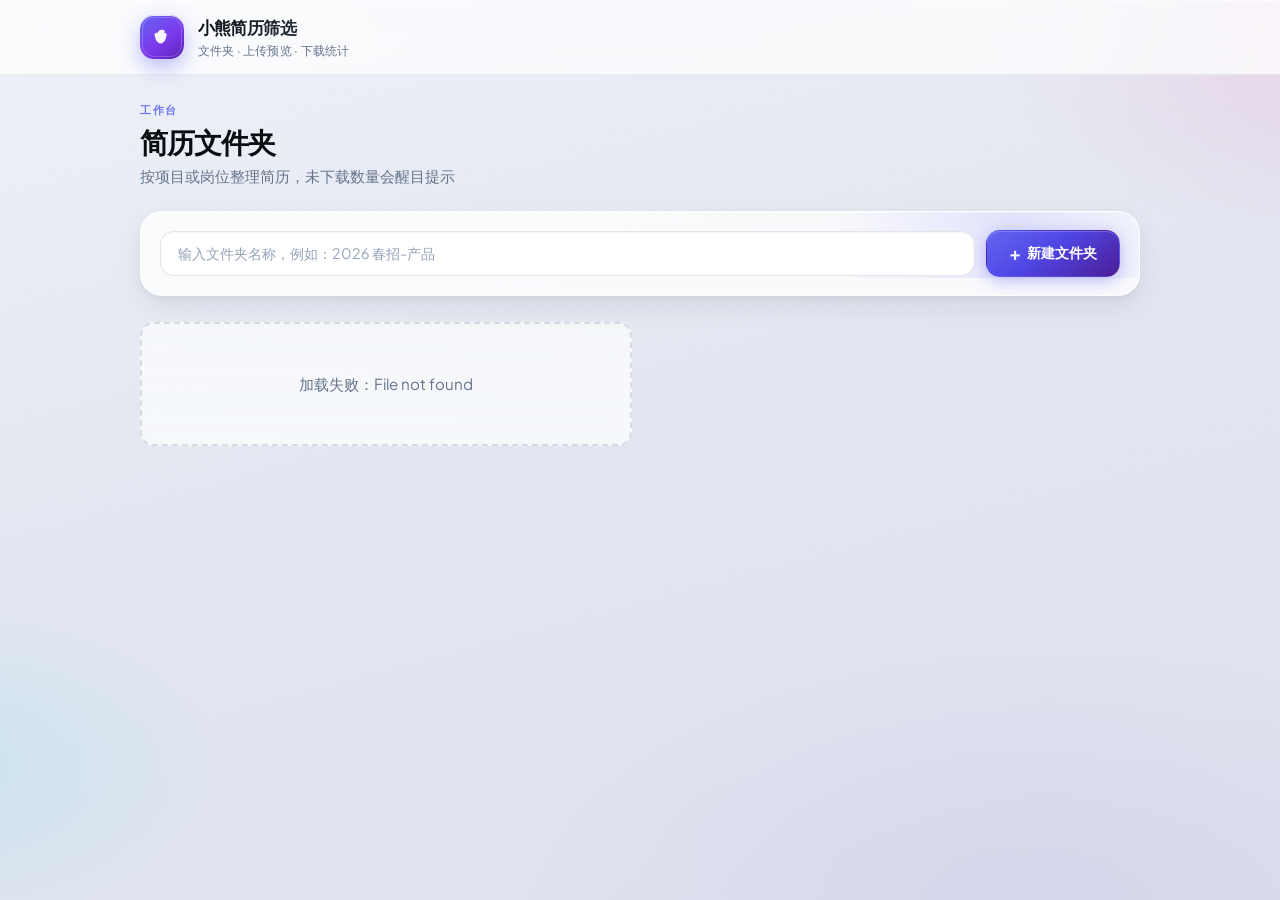
==== static/index.html @ cab1b359 "feat: 简历筛选 FastAPI 应用（后端、静态前端、启动脚本） Made-with: Cursor" ====
<!DOCTYPE html>
<html lang="zh-CN">
  <head>
    <meta charset="UTF-8" />
    <meta name="viewport" content="width=device-width, initial-scale=1, viewport-fit=cover" />
    <meta name="theme-color" content="#1e1b4b" />
    <title>小熊简历筛选</title>
    <link rel="preconnect" href="https://fonts.googleapis.com" />
    <link rel="preconnect" href="https://fonts.gstatic.com" crossorigin />
    <link
      href="https://fonts.googleapis.com/css2?family=Plus+Jakarta+Sans:ital,wght@0,400;0,500;0,600;0,700;0,800;1,500&display=swap"
      rel="stylesheet"
    />
    <link rel="stylesheet" href="/static/styles.css" />
  </head>
  <body>
    <div class="bg-mesh" aria-hidden="true"></div>

    <header class="app-header">
      <div class="app-header-inner">
        <div class="brand">
          <span class="brand-mark" aria-hidden="true">
            <svg width="22" height="22" viewBox="0 0 24 24" fill="none" xmlns="http://www.w3.org/2000/svg">
              <path
                d="M12 4c-2.5 0-4.2 1.6-5 3.5-.9-.3-2-.1-2.7.8-.8 1-.7 2.4.2 3.3.1 3.5 2.2 6.4 5.5 7.4.3.1.7.1 1 0 3.3-1 5.4-3.9 5.5-7.4.9-.9 1-2.3.2-3.3-.7-.9-1.8-1.1-2.7-.8C16.2 5.6 14.5 4 12 4z"
                fill="currentColor"
                opacity=".95"
              />
              <circle cx="9" cy="11" r="1" fill="#fff" />
              <circle cx="15" cy="11" r="1" fill="#fff" />
            </svg>
          </span>
          <div class="brand-text">
            <span class="logo">小熊简历筛选</span>
            <span class="subtitle">文件夹 · 上传预览 · 下载统计</span>
          </div>
        </div>
      </div>
    </header>

    <main class="main-shell">
      <section id="view-folders" class="view">
        <div class="section-head">
          <p class="section-eyebrow">工作台</p>
          <h2 class="section-title">简历文件夹</h2>
          <p class="section-desc">按项目或岗位整理简历，未下载数量会醒目提示</p>
        </div>

        <div class="panel panel-create">
          <div class="panel-glow" aria-hidden="true"></div>
          <div class="panel-inner create-row">
            <input
              id="new-folder-name"
              class="input input-lg"
              type="text"
              placeholder="输入文件夹名称，例如：2026 春招-产品"
              maxlength="255"
              autocomplete="off"
            />
            <button type="button" id="btn-create-folder" class="btn btn-primary btn-lg">
              <span class="btn-icon" aria-hidden="true">+</span>
              新建文件夹
            </button>
          </div>
        </div>

        <div id="folder-list" class="folder-grid"></div>
      </section>

      <section id="view-resumes" class="view hidden">
        <div class="resume-top">
          <div class="toolbar toolbar-spread">
            <button type="button" id="btn-back" class="btn btn-ghost btn-back">
              <span class="btn-chevron" aria-hidden="true">‹</span>
              返回文件夹
            </button>
            <button type="button" id="btn-delete-folder" class="btn btn-danger-outline">
              删除此文件夹
            </button>
          </div>

          <div class="resume-hero">
            <div class="resume-hero-icon" aria-hidden="true">
              <svg width="28" height="28" viewBox="0 0 24 24" fill="none" xmlns="http://www.w3.org/2000/svg">
                <path
                  d="M14 2H6a2 2 0 0 0-2 2v16a2 2 0 0 0 2 2h12a2 2 0 0 0 2-2V8l-6-6z"
                  stroke="currentColor"
                  stroke-width="1.5"
                  stroke-linecap="round"
                  stroke-linejoin="round"
                />
                <path
                  d="M14 2v6h6M16 13H8M16 17H8M10 9H8"
                  stroke="currentColor"
                  stroke-width="1.5"
                  stroke-linecap="round"
                  stroke-linejoin="round"
                />
              </svg>
            </div>
            <div class="resume-hero-text">
              <h1 id="resume-folder-title" class="resume-title"></h1>
              <p class="resume-hint">
                列表按<strong>下载次数</strong>优先排序；每次下载会更新计数并自动靠前展示。
              </p>
            </div>
            <label class="btn btn-primary btn-upload">
              <span class="btn-icon" aria-hidden="true">↑</span>
              上传简历
              <input id="file-upload" type="file" hidden accept=".pdf,.doc,.docx,.png,.jpg,.jpeg,.webp" />
            </label>
          </div>
        </div>

        <div class="list-shell">
          <div class="list-shell-head">
            <span class="list-shell-title">简历列表</span>
            <span class="list-shell-hint">支持 PDF、Word、图片</span>
          </div>
          <div class="table-wrap">
            <table class="resume-table">
              <thead>
                <tr>
                  <th class="col-file">文件</th>
                  <th class="col-num">下载</th>
                  <th class="col-time">上传时间</th>
                  <th class="col-actions">操作</th>
                </tr>
              </thead>
              <tbody id="resume-tbody"></tbody>
            </table>
          </div>
          <div id="resume-cards" class="resume-cards"></div>
        </div>
      </section>
    </main>

    <div id="modal" class="modal-backdrop hidden" role="dialog" aria-modal="true">
      <div id="modal-panel" class="modal">
        <div class="modal-header">
          <h2 id="modal-title">预览</h2>
          <button type="button" id="modal-close" class="btn btn-close" aria-label="关闭">×</button>
        </div>
        <div id="modal-body" class="modal-body"></div>
      </div>
    </div>

    <div id="toast" class="toast" role="status"></div>
    <script src="/static/app.js"></script>
  </body>
</html>
---- static/styles.css ----
:root {
  --ink: #0b0d11;
  --ink-soft: #374151;
  --muted: #64748b;
  --line: rgba(15, 23, 42, 0.07);
  --line-strong: rgba(15, 23, 42, 0.11);
  --surface: rgba(255, 255, 255, 0.78);
  --surface-solid: #ffffff;
  --surface-elevated: rgba(255, 255, 255, 0.92);
  --accent: #4f46e5;
  --accent-2: #7c3aed;
  --accent-mid: #6366f1;
  --accent-soft: rgba(99, 102, 241, 0.14);
  --accent-glow: rgba(99, 102, 241, 0.42);
  --danger: #e11d48;
  --danger-soft: rgba(225, 29, 72, 0.1);
  --warn: #d97706;
  --warn-soft: rgba(217, 119, 6, 0.14);
  --ok: #059669;
  --ok-soft: rgba(5, 150, 105, 0.14);
  --radius: 14px;
  --radius-sm: 10px;
  --radius-lg: 22px;
  --radius-xl: 28px;
  --shadow-sm: 0 1px 2px rgba(15, 23, 42, 0.05), 0 1px 3px rgba(15, 23, 42, 0.04);
  --shadow-md: 0 4px 6px rgba(15, 23, 42, 0.04), 0 10px 28px rgba(15, 23, 42, 0.08);
  --shadow-lg: 0 12px 40px rgba(15, 23, 42, 0.1), 0 4px 12px rgba(15, 23, 42, 0.06);
  --shadow-inset: inset 0 1px 0 rgba(255, 255, 255, 0.85);
  --font: "Plus Jakarta Sans", "PingFang SC", "Microsoft YaHei", system-ui, sans-serif;
  --blur: blur(20px);
}

*,
*::before,
*::after {
  box-sizing: border-box;
}

html {
  font-size: 16px;
  -webkit-tap-highlight-color: transparent;
  scroll-behavior: smooth;
}

@media (prefers-reduced-motion: reduce) {
  html {
    scroll-behavior: auto;
  }

  *,
  *::before,
  *::after {
    animation-duration: 0.01ms !important;
    animation-iteration-count: 1 !important;
    transition-duration: 0.01ms !important;
  }
}

body {
  margin: 0;
  min-height: 100dvh;
  font-family: var(--font);
  color: var(--ink);
  line-height: 1.55;
  background: #e4e8f0;
  position: relative;
  -webkit-font-smoothing: antialiased;
}

::selection {
  background: rgba(99, 102, 241, 0.22);
  color: var(--ink);
}

.bg-mesh {
  position: fixed;
  inset: 0;
  z-index: 0;
  pointer-events: none;
  background:
    radial-gradient(ellipse 90% 55% at 50% -25%, rgba(99, 102, 241, 0.28), transparent 55%),
    radial-gradient(ellipse 55% 45% at 105% 5%, rgba(236, 72, 153, 0.14), transparent 50%),
    radial-gradient(ellipse 50% 40% at -5% 85%, rgba(34, 211, 238, 0.12), transparent 45%),
    radial-gradient(ellipse 80% 60% at 80% 100%, rgba(124, 58, 237, 0.08), transparent 50%),
    linear-gradient(165deg, #eef1f8 0%, #e2e6f0 48%, #dde2ec 100%);
}

.bg-mesh::after {
  content: "";
  position: absolute;
  inset: 0;
  opacity: 0.45;
  background-image: radial-gradient(rgba(15, 23, 42, 0.045) 1px, transparent 1px);
  background-size: 20px 20px;
  mask-image: linear-gradient(180deg, black 0%, transparent 88%);
}

a {
  color: var(--accent-mid);
  text-decoration: none;
  font-weight: 500;
  transition: color 0.15s;
}

a:hover {
  color: var(--accent);
  text-decoration: underline;
  text-underline-offset: 3px;
}

/* Header */
.app-header {
  position: sticky;
  top: 0;
  z-index: 20;
  border-bottom: 1px solid var(--line);
  background: rgba(255, 255, 255, 0.72);
  backdrop-filter: var(--blur);
  -webkit-backdrop-filter: var(--blur);
  box-shadow: 0 1px 0 rgba(255, 255, 255, 0.6) inset;
}

.app-header-inner {
  max-width: 1040px;
  margin: 0 auto;
  padding: 0.85rem 1.25rem;
  display: flex;
  align-items: center;
  justify-content: space-between;
}

.brand {
  display: flex;
  align-items: center;
  gap: 0.85rem;
}

.brand-mark {
  width: 44px;
  height: 44px;
  border-radius: 14px;
  background: linear-gradient(145deg, var(--accent-mid) 0%, var(--accent-2) 55%, #5b21b6 100%);
  color: #fff;
  display: flex;
  align-items: center;
  justify-content: center;
  box-shadow:
    0 8px 20px var(--accent-glow),
    var(--shadow-inset);
  position: relative;
}

.brand-mark::after {
  content: "";
  position: absolute;
  inset: 2px;
  border-radius: 12px;
  border: 1px solid rgba(255, 255, 255, 0.2);
  pointer-events: none;
}

.brand-text {
  display: flex;
  flex-direction: column;
  gap: 0.12rem;
}

.logo {
  font-weight: 800;
  font-size: 1.08rem;
  letter-spacing: -0.035em;
  color: var(--ink);
  background: linear-gradient(135deg, var(--ink) 0%, #334155 100%);
  -webkit-background-clip: text;
  background-clip: text;
  color: transparent;
}

@supports not (background-clip: text) {
  .logo {
    color: var(--ink);
    background: none;
  }
}

.subtitle {
  font-size: 0.72rem;
  color: var(--muted);
  font-weight: 500;
  letter-spacing: 0.02em;
  text-transform: uppercase;
}

/* Main */
.main-shell {
  position: relative;
  z-index: 1;
  max-width: 1040px;
  margin: 0 auto;
  padding: 1.65rem 1.25rem 3rem;
}

.view {
  animation: fade-in 0.45s cubic-bezier(0.22, 1, 0.36, 1);
}

@keyframes fade-in {
  from {
    opacity: 0;
    transform: translateY(10px);
  }
  to {
    opacity: 1;
    transform: none;
  }
}

.section-head {
  margin-bottom: 1.4rem;
}

.section-eyebrow {
  margin: 0 0 0.4rem;
  font-size: 0.7rem;
  font-weight: 700;
  letter-spacing: 0.14em;
  text-transform: uppercase;
  color: var(--accent-mid);
  opacity: 0.9;
}

.section-title {
  margin: 0 0 0.4rem;
  font-size: clamp(1.45rem, 4vw, 1.75rem);
  font-weight: 800;
  letter-spacing: -0.04em;
  color: var(--ink);
  line-height: 1.2;
}

.section-desc {
  margin: 0;
  font-size: 0.925rem;
  color: var(--muted);
  max-width: 38rem;
  line-height: 1.6;
}

/* Panels */
.panel {
  position: relative;
  background: var(--surface);
  backdrop-filter: var(--blur);
  -webkit-backdrop-filter: var(--blur);
  border: 1px solid rgba(255, 255, 255, 0.65);
  border-radius: var(--radius-lg);
  box-shadow: var(--shadow-md), var(--shadow-inset);
  margin-bottom: 1.65rem;
  overflow: hidden;
}

.panel-glow {
  position: absolute;
  top: -40%;
  right: -15%;
  width: 55%;
  height: 120%;
  background: radial-gradient(circle, rgba(99, 102, 241, 0.16) 0%, transparent 68%);
  pointer-events: none;
}

.panel-inner {
  position: relative;
  padding: 1.1rem 1.2rem;
  z-index: 1;
}

.create-row {
  display: flex;
  flex-wrap: wrap;
  gap: 0.7rem;
  align-items: stretch;
}

@media (min-width: 640px) {
  .create-row {
    flex-wrap: nowrap;
    align-items: center;
  }
}

/* Inputs & buttons */
.input {
  padding: 0.65rem 0.95rem;
  font-size: 0.9rem;
  border: 1px solid var(--line-strong);
  border-radius: var(--radius-sm);
  font-family: inherit;
  background: var(--surface-solid);
  color: var(--ink);
  min-width: 0;
  flex: 1;
  transition: border-color 0.2s, box-shadow 0.2s, background 0.2s;
  box-shadow: inset 0 1px 2px rgba(15, 23, 42, 0.04);
}

.input::placeholder {
  color: #94a3b8;
}

.input-lg {
  padding: 0.8rem 1.05rem;
  border-radius: var(--radius);
}

.input:hover {
  border-color: rgba(99, 102, 241, 0.25);
}

.input:focus {
  outline: none;
  border-color: var(--accent-mid);
  box-shadow:
    0 0 0 4px var(--accent-soft),
    inset 0 1px 2px rgba(15, 23, 42, 0.04);
  background: #fff;
}

.btn {
  display: inline-flex;
  align-items: center;
  justify-content: center;
  gap: 0.4rem;
  padding: 0.6rem 1.15rem;
  font-size: 0.875rem;
  font-weight: 600;
  font-family: inherit;
  border-radius: var(--radius-sm);
  border: 1px solid transparent;
  cursor: pointer;
  transition: transform 0.15s ease, box-shadow 0.2s, background 0.2s, border-color 0.2s, color 0.2s;
}

.btn:focus-visible {
  outline: none;
  box-shadow: 0 0 0 3px #fff, 0 0 0 5px var(--accent-mid);
}

.btn:active {
  transform: scale(0.98);
}

.btn-icon {
  font-size: 1.15rem;
  font-weight: 700;
  line-height: 1;
  opacity: 0.95;
}

.btn-lg {
  padding: 0.8rem 1.35rem;
  border-radius: var(--radius);
}

.btn-primary {
  background: linear-gradient(145deg, var(--accent-mid) 0%, var(--accent) 45%, #4c1d95 100%);
  color: #fff;
  box-shadow:
    0 4px 16px var(--accent-glow),
    inset 0 1px 0 rgba(255, 255, 255, 0.2);
  white-space: nowrap;
}

.btn-primary:hover {
  box-shadow:
    0 6px 24px var(--accent-glow),
    inset 0 1px 0 rgba(255, 255, 255, 0.25);
  filter: brightness(1.04);
}

.btn-primary:focus-visible {
  box-shadow:
    0 0 0 3px #fff,
    0 0 0 5px var(--accent-mid),
    0 6px 24px var(--accent-glow);
}

.btn-ghost {
  background: rgba(255, 255, 255, 0.75);
  border-color: var(--line-strong);
  color: var(--ink-soft);
  box-shadow: var(--shadow-sm);
}

.btn-ghost:hover {
  background: #fff;
  border-color: #c5cad6;
  color: var(--ink);
}

.btn-back {
  font-weight: 600;
}

.btn-chevron {
  font-size: 1.35rem;
  line-height: 1;
  margin-right: -0.2rem;
  opacity: 0.65;
  font-weight: 300;
}

.btn-danger-outline {
  background: rgba(255, 255, 255, 0.5);
  border-color: rgba(225, 29, 72, 0.3);
  color: var(--danger);
}

.btn-danger-outline:hover {
  background: var(--danger-soft);
  border-color: rgba(225, 29, 72, 0.55);
}

.btn-danger-outline:focus-visible {
  box-shadow: 0 0 0 3px #fff, 0 0 0 5px rgba(225, 29, 72, 0.45);
}

.btn-sm {
  padding: 0.42rem 0.72rem;
  font-size: 0.8125rem;
  border-radius: 9px;
}

.btn-action-preview {
  background: var(--accent-soft);
  color: #3730a3;
  border-color: transparent;
}

.btn-action-preview:hover {
  background: rgba(99, 102, 241, 0.24);
}

.btn-action-download {
  background: var(--ok-soft);
  color: #047857;
  border-color: transparent;
}

.btn-action-download:hover {
  background: rgba(5, 150, 105, 0.22);
}

.btn-action-delete {
  background: var(--danger-soft);
  color: var(--danger);
  border-color: transparent;
}

.btn-action-delete:hover {
  background: rgba(225, 29, 72, 0.18);
}

.btn-upload {
  cursor: pointer;
  flex-shrink: 0;
}

.btn-close {
  width: 40px;
  height: 40px;
  padding: 0;
  border-radius: 12px;
  font-size: 1.45rem;
  line-height: 1;
  font-weight: 300;
  background: rgba(15, 23, 42, 0.06);
  color: var(--ink-soft);
  border: none;
  transition: background 0.15s, transform 0.12s;
}

.btn-close:hover {
  background: rgba(15, 23, 42, 0.11);
}

.btn-close:focus-visible {
  box-shadow: 0 0 0 3px var(--accent-soft);
}

.toolbar {
  display: flex;
  flex-wrap: wrap;
  align-items: center;
  gap: 0.55rem;
}

.toolbar-spread {
  justify-content: space-between;
  width: 100%;
}

/* Folder grid */
.folder-grid {
  display: grid;
  gap: 1.05rem;
}

@media (min-width: 640px) {
  .folder-grid {
    grid-template-columns: repeat(2, 1fr);
  }
}

.folder-card {
  display: flex;
  align-items: stretch;
  gap: 1rem;
  padding: 1.2rem 1.25rem;
  background: var(--surface-elevated);
  backdrop-filter: var(--blur);
  -webkit-backdrop-filter: var(--blur);
  border: 1px solid rgba(255, 255, 255, 0.7);
  border-radius: var(--radius-lg);
  box-shadow: var(--shadow-sm);
  cursor: pointer;
  transition: transform 0.22s cubic-bezier(0.22, 1, 0.36, 1), box-shadow 0.25s ease, border-color 0.2s;
  text-align: left;
  position: relative;
  overflow: hidden;
}

.folder-card::before {
  content: "";
  position: absolute;
  left: 0;
  top: 0;
  bottom: 0;
  width: 4px;
  background: linear-gradient(180deg, var(--accent-mid), var(--accent-2));
  opacity: 0;
  transition: opacity 0.25s;
  border-radius: 4px 0 0 4px;
}

.folder-card:hover {
  transform: translateY(-4px);
  box-shadow: var(--shadow-lg);
  border-color: rgba(99, 102, 241, 0.22);
}

.folder-card:hover::before {
  opacity: 1;
}

.folder-card:active {
  transform: translateY(-2px);
}

.folder-card-icon {
  flex-shrink: 0;
  width: 50px;
  height: 50px;
  border-radius: 16px;
  background: linear-gradient(160deg, #f5f5ff 0%, #e8e9ff 50%, #e0e7ff 100%);
  color: var(--accent);
  display: flex;
  align-items: center;
  justify-content: center;
  box-shadow: inset 0 1px 0 rgba(255, 255, 255, 0.9);
}

.folder-card-body {
  flex: 1;
  min-width: 0;
}

.folder-card-title {
  font-weight: 700;
  font-size: 1.03rem;
  margin: 0 0 0.55rem;
  letter-spacing: -0.025em;
  color: var(--ink);
  word-break: break-word;
  line-height: 1.35;
}

.folder-card-stats {
  display: flex;
  flex-wrap: wrap;
  gap: 0.45rem;
  align-items: center;
}

.folder-card-side {
  flex-shrink: 0;
  display: flex;
  flex-direction: column;
  align-items: center;
  justify-content: center;
  gap: 0.55rem;
  align-self: stretch;
}

.folder-card-delete {
  margin: 0;
  padding: 0.38rem 0.58rem;
  font-size: 0.7rem;
  font-weight: 700;
  font-family: inherit;
  letter-spacing: 0.02em;
  color: var(--danger);
  background: var(--danger-soft);
  border: 1px solid rgba(225, 29, 72, 0.22);
  border-radius: 8px;
  cursor: pointer;
  transition: background 0.15s, border-color 0.15s, transform 0.12s;
  white-space: nowrap;
}

.folder-card-delete:hover {
  background: rgba(225, 29, 72, 0.14);
  border-color: rgba(225, 29, 72, 0.4);
}

.folder-card-delete:focus-visible {
  outline: none;
  box-shadow: 0 0 0 3px rgba(225, 29, 72, 0.25);
}

.folder-card-delete:active {
  transform: scale(0.96);
}

.folder-card-arrow {
  flex-shrink: 0;
  width: 34px;
  height: 34px;
  border-radius: 999px;
  background: rgba(15, 23, 42, 0.05);
  color: var(--muted);
  display: flex;
  align-items: center;
  justify-content: center;
  font-size: 1.05rem;
  transition: background 0.2s, color 0.2s, transform 0.2s;
}

.folder-card:hover .folder-card-arrow {
  background: var(--accent-soft);
  color: var(--accent);
  transform: translateX(2px);
}

.folder-card:focus-visible {
  outline: none;
  box-shadow: 0 0 0 3px #fff, 0 0 0 5px var(--accent-mid);
}

.stat-pill {
  display: inline-flex;
  align-items: center;
  gap: 0.35rem;
  padding: 0.3rem 0.68rem;
  border-radius: 999px;
  font-size: 0.74rem;
  font-weight: 600;
  border: 1px solid transparent;
}

.stat-pill-neutral {
  background: rgba(15, 23, 42, 0.05);
  color: var(--ink-soft);
  border-color: rgba(15, 23, 42, 0.06);
}

.stat-pill-warn {
  background: var(--warn-soft);
  color: #b45309;
  border-color: rgba(217, 119, 6, 0.15);
}

.stat-pill strong {
  font-variant-numeric: tabular-nums;
}

/* Resume view */
.resume-top {
  margin-bottom: 1.35rem;
}

.resume-hero {
  margin-top: 1rem;
  padding: 1.35rem 1.4rem;
  background: var(--surface-elevated);
  backdrop-filter: var(--blur);
  -webkit-backdrop-filter: var(--blur);
  border: 1px solid rgba(255, 255, 255, 0.75);
  border-radius: var(--radius-lg);
  box-shadow: var(--shadow-md), var(--shadow-inset);
  display: flex;
  flex-wrap: wrap;
  align-items: flex-start;
  gap: 1.1rem;
  position: relative;
  overflow: hidden;
}

.resume-hero::before {
  content: "";
  position: absolute;
  right: -20%;
  top: -60%;
  width: 50%;
  height: 160%;
  background: radial-gradient(circle, rgba(99, 102, 241, 0.1) 0%, transparent 65%);
  pointer-events: none;
}

@media (min-width: 768px) {
  .resume-hero {
    flex-wrap: nowrap;
    align-items: center;
  }
}

.resume-hero-icon {
  flex-shrink: 0;
  width: 54px;
  height: 54px;
  border-radius: 16px;
  background: linear-gradient(145deg, rgba(99, 102, 241, 0.18) 0%, rgba(124, 58, 237, 0.2) 100%);
  color: var(--accent);
  display: flex;
  align-items: center;
  justify-content: center;
  box-shadow: inset 0 1px 0 rgba(255, 255, 255, 0.5);
  position: relative;
  z-index: 1;
}

.resume-hero-text {
  flex: 1;
  min-width: 0;
  position: relative;
  z-index: 1;
}

.resume-title {
  margin: 0 0 0.45rem;
  font-size: clamp(1.2rem, 3.5vw, 1.45rem);
  font-weight: 800;
  letter-spacing: -0.035em;
  word-break: break-word;
  line-height: 1.25;
  color: var(--ink);
}

.resume-hint {
  margin: 0;
  font-size: 0.875rem;
  color: var(--muted);
  line-height: 1.55;
}

.resume-hint strong {
  color: var(--accent);
  font-weight: 700;
}

/* List shell (table + mobile cards) */
.list-shell {
  border-radius: var(--radius-lg);
  overflow: hidden;
  box-shadow: var(--shadow-md);
  border: 1px solid var(--line);
  background: var(--surface-solid);
}

.list-shell-head {
  display: flex;
  flex-wrap: wrap;
  align-items: baseline;
  justify-content: space-between;
  gap: 0.5rem 1rem;
  padding: 0.95rem 1.15rem;
  background: linear-gradient(180deg, #fafbfc 0%, #f4f5f8 100%);
  border-bottom: 1px solid var(--line);
}

.list-shell-title {
  font-size: 0.8rem;
  font-weight: 800;
  letter-spacing: 0.06em;
  text-transform: uppercase;
  color: var(--ink-soft);
}

.list-shell-hint {
  font-size: 0.78rem;
  color: var(--muted);
  font-weight: 500;
}

.table-wrap {
  overflow-x: auto;
  background: var(--surface-solid);
  border: none;
  border-radius: 0;
  box-shadow: none;
}

.table-wrap::-webkit-scrollbar {
  height: 8px;
}

.table-wrap::-webkit-scrollbar-thumb {
  background: rgba(15, 23, 42, 0.12);
  border-radius: 999px;
}

.resume-table {
  width: 100%;
  border-collapse: collapse;
  font-size: 0.875rem;
}

.resume-table th,
.resume-table td {
  padding: 0.9rem 1.1rem;
  text-align: left;
  border-bottom: 1px solid var(--line);
}

.resume-table th {
  background: linear-gradient(180deg, #f8fafc 0%, #f1f5f9 100%);
  font-weight: 700;
  font-size: 0.68rem;
  text-transform: uppercase;
  letter-spacing: 0.08em;
  color: var(--muted);
  white-space: nowrap;
}

.resume-table tbody tr {
  transition: background 0.15s;
}

.resume-table tbody tr:hover {
  background: linear-gradient(90deg, rgba(99, 102, 241, 0.05) 0%, rgba(99, 102, 241, 0.02) 100%);
}

.resume-table tbody tr:last-child td {
  border-bottom: none;
}

.col-file {
  min-width: 200px;
}

.col-num {
  width: 88px;
}

.col-time {
  width: 170px;
}

.col-actions {
  width: 230px;
  text-align: right;
}

.resume-table td.col-actions {
  text-align: right;
}

.file-cell {
  display: flex;
  align-items: center;
  gap: 0.72rem;
  min-width: 0;
}

.file-icon {
  flex-shrink: 0;
  width: 38px;
  height: 38px;
  border-radius: 11px;
  background: linear-gradient(145deg, #f1f5f9 0%, #e2e8f0 100%);
  color: #64748b;
  display: flex;
  align-items: center;
  justify-content: center;
  box-shadow: inset 0 1px 0 rgba(255, 255, 255, 0.8);
}

.file-name {
  font-weight: 600;
  color: var(--ink);
  word-break: break-word;
  letter-spacing: -0.01em;
}

.download-badge {
  display: inline-flex;
  align-items: center;
  justify-content: center;
  min-width: 2rem;
  padding: 0.22rem 0.52rem;
  border-radius: 9px;
  background: rgba(15, 23, 42, 0.06);
  font-weight: 800;
  font-variant-numeric: tabular-nums;
  color: var(--ink-soft);
  font-size: 0.8125rem;
  border: 1px solid rgba(15, 23, 42, 0.05);
}

.download-badge.hot {
  background: linear-gradient(145deg, rgba(99, 102, 241, 0.16) 0%, rgba(124, 58, 237, 0.12) 100%);
  color: #4338ca;
  border-color: rgba(99, 102, 241, 0.2);
}

.time-cell {
  color: var(--muted);
  font-variant-numeric: tabular-nums;
  font-size: 0.8125rem;
}

.resume-actions {
  display: inline-flex;
  flex-wrap: wrap;
  gap: 0.42rem;
  justify-content: flex-end;
}

.resume-actions .btn {
  font-weight: 600;
}

.resume-actions .btn:focus-visible {
  box-shadow: 0 0 0 2px #fff, 0 0 0 4px var(--accent-mid);
}

.resume-actions .btn-action-delete:focus-visible {
  box-shadow: 0 0 0 2px #fff, 0 0 0 4px rgba(225, 29, 72, 0.45);
}

/* Mobile cards */
.resume-cards {
  display: none;
  flex-direction: column;
  gap: 0;
  padding: 0.65rem;
  background: #f8fafc;
}

.resume-card {
  background: var(--surface-solid);
  border: 1px solid var(--line);
  border-radius: var(--radius);
  padding: 1.05rem 1.1rem;
  box-shadow: var(--shadow-sm);
  margin-bottom: 0.65rem;
  position: relative;
  overflow: hidden;
}

.resume-card:last-child {
  margin-bottom: 0;
}

.resume-card::before {
  content: "";
  position: absolute;
  left: 0;
  top: 0;
  bottom: 0;
  width: 3px;
  background: linear-gradient(180deg, var(--accent-mid), var(--accent-2));
  border-radius: 3px 0 0 3px;
  opacity: 0.85;
}

.resume-card-head {
  display: flex;
  align-items: flex-start;
  gap: 0.75rem;
  margin-bottom: 0.75rem;
}

.resume-card-name {
  font-weight: 700;
  font-size: 0.95rem;
  word-break: break-word;
  color: var(--ink);
  flex: 1;
  min-width: 0;
  letter-spacing: -0.02em;
}

.resume-card-meta {
  display: flex;
  flex-wrap: wrap;
  gap: 0.5rem;
  margin-bottom: 0.85rem;
  font-size: 0.8125rem;
  color: var(--muted);
}

.resume-card-meta .download-badge {
  font-size: 0.8125rem;
}

@media (max-width: 767px) {
  .table-wrap {
    display: none;
  }

  .resume-cards {
    display: flex;
  }

  .list-shell-head {
    border-radius: 0;
  }

  .resume-hero {
    flex-direction: column;
    align-items: stretch;
  }

  .btn-upload {
    width: 100%;
    justify-content: center;
  }
}

/* Empty */
.empty {
  text-align: center;
  padding: 3rem 1.5rem;
  color: var(--muted);
  font-size: 0.95rem;
  background: linear-gradient(180deg, rgba(255, 255, 255, 0.65) 0%, rgba(248, 250, 252, 0.9) 100%);
  border: 2px dashed rgba(15, 23, 42, 0.12);
  border-radius: var(--radius);
  margin: 0;
  line-height: 1.6;
}

.empty-strong {
  display: block;
  margin-top: 0.65rem;
  font-weight: 600;
  color: var(--ink-soft);
  font-size: 0.875rem;
}

/* Modal */
.modal-backdrop {
  position: fixed;
  inset: 0;
  background: rgba(15, 23, 42, 0.48);
  backdrop-filter: blur(8px);
  -webkit-backdrop-filter: blur(8px);
  display: flex;
  align-items: flex-end;
  justify-content: center;
  z-index: 100;
  padding: 0;
  animation: backdrop-in 0.3s ease;
}

@keyframes backdrop-in {
  from {
    opacity: 0;
  }
  to {
    opacity: 1;
  }
}

@media (min-width: 768px) {
  .modal-backdrop {
    align-items: center;
    padding: 1.5rem;
  }
}

.modal {
  background: var(--surface-solid);
  width: 100%;
  max-width: 920px;
  max-height: 94dvh;
  border-radius: var(--radius-xl) var(--radius-xl) 0 0;
  display: flex;
  flex-direction: column;
  overflow: hidden;
  box-shadow: var(--shadow-lg), 0 0 0 1px rgba(255, 255, 255, 0.12) inset;
  animation: modal-up 0.38s cubic-bezier(0.22, 1, 0.36, 1);
  border: 1px solid rgba(255, 255, 255, 0.5);
}

@keyframes modal-up {
  from {
    opacity: 0;
    transform: translateY(28px) scale(0.98);
  }
  to {
    opacity: 1;
    transform: none;
  }
}

@media (min-width: 768px) {
  .modal {
    border-radius: var(--radius-xl);
    max-height: 86vh;
  }
}

.modal-header {
  display: flex;
  align-items: center;
  justify-content: space-between;
  padding: 1.05rem 1.2rem;
  border-bottom: 1px solid var(--line);
  flex-shrink: 0;
  background: linear-gradient(180deg, #fff 0%, #f8fafc 100%);
}

.modal-header h2 {
  margin: 0;
  font-size: 1.02rem;
  font-weight: 800;
  overflow: hidden;
  text-overflow: ellipsis;
  white-space: nowrap;
  max-width: 75%;
  letter-spacing: -0.03em;
  color: var(--ink);
}

.modal-body {
  flex: 1;
  overflow: auto;
  min-height: 220px;
  background: linear-gradient(180deg, #e8eaef 0%, #e2e5eb 100%);
}

.modal-body iframe,
.modal-body img {
  width: 100%;
  height: min(72dvh, 620px);
  border: none;
  display: block;
  background: #fff;
  box-shadow: 0 1px 0 rgba(15, 23, 42, 0.06);
}

.modal-body .preview-fallback {
  padding: 2.75rem 1.5rem;
  text-align: center;
  color: var(--muted);
  line-height: 1.75;
}

/* Toast */
.toast {
  position: fixed;
  bottom: 1.65rem;
  left: 50%;
  transform: translateX(-50%) translateY(16px);
  background: rgba(15, 23, 42, 0.92);
  color: #fff;
  padding: 0.78rem 1.45rem;
  border-radius: 999px;
  font-size: 0.875rem;
  font-weight: 600;
  z-index: 200;
  opacity: 0;
  pointer-events: none;
  transition: opacity 0.3s ease, transform 0.35s cubic-bezier(0.22, 1, 0.36, 1);
  box-shadow: var(--shadow-lg), 0 0 0 1px rgba(255, 255, 255, 0.08);
  max-width: calc(100vw - 2rem);
  text-align: center;
  backdrop-filter: blur(12px);
  -webkit-backdrop-filter: blur(12px);
  letter-spacing: 0.01em;
}

.toast.show {
  opacity: 1;
  transform: translateX(-50%) translateY(0);
}

.hidden {
  display: none !important;
}
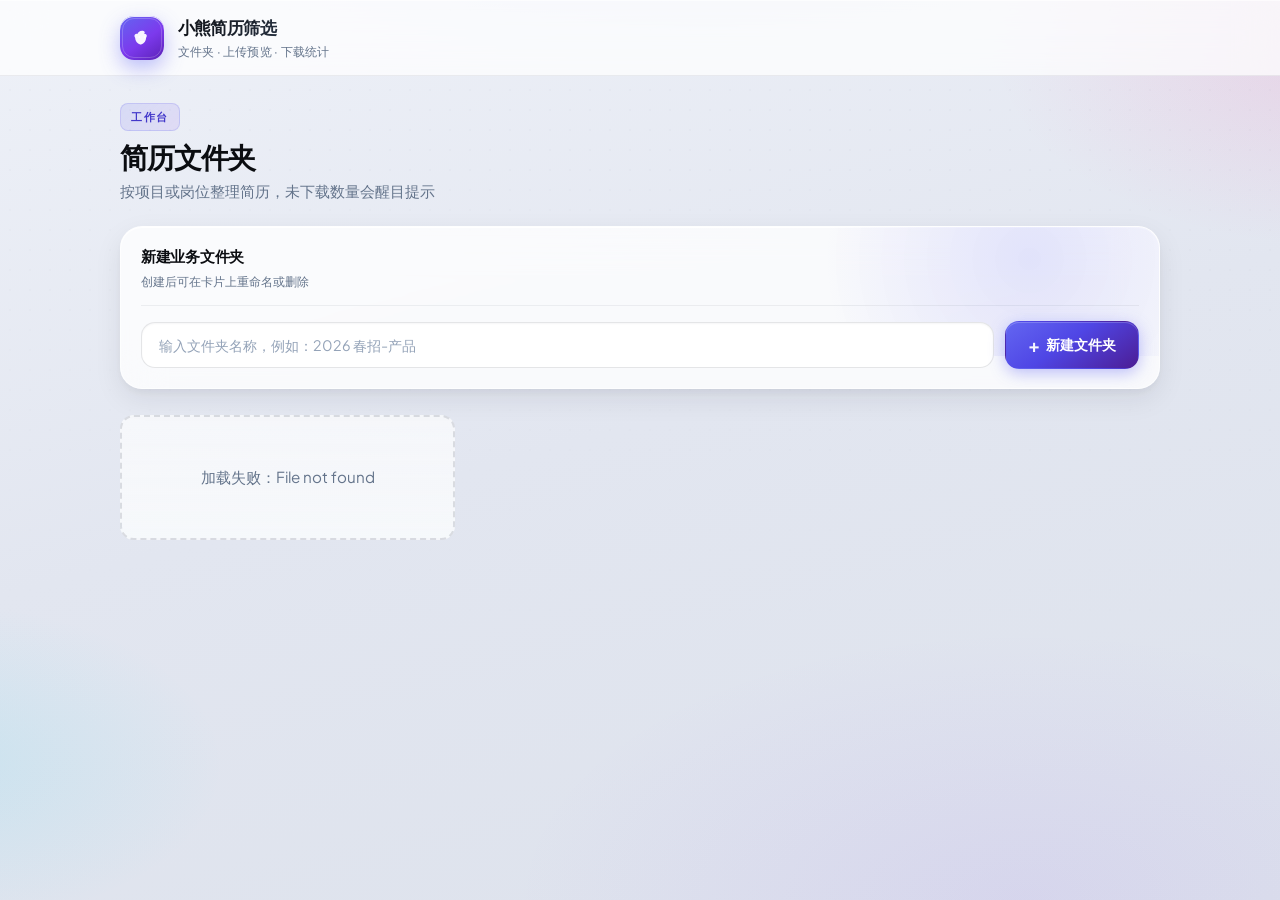
==== commit 5769b730: "feat: 历史人才库、重命名、归档与 UI 优化 - 删除简历/文件夹时文件迁入 data/历史人才库；归档列表与预览下载 API - 文件夹列表展示历史人才库卡片（置底、独立样式）；支持归档目录浏" ====
--- a/static/index.html
+++ b/static/index.html
@@ -48,7 +48,12 @@
 
         <div class="panel panel-create">
           <div class="panel-glow" aria-hidden="true"></div>
-          <div class="panel-inner create-row">
+          <div class="panel-inner">
+            <div class="create-panel-head">
+              <span class="create-panel-title">新建业务文件夹</span>
+              <span class="create-panel-sub">创建后可在卡片上重命名或删除</span>
+            </div>
+            <div class="create-row">
             <input
               id="new-folder-name"
               class="input input-lg"
@@ -61,6 +66,7 @@
               <span class="btn-icon" aria-hidden="true">+</span>
               新建文件夹
             </button>
+            </div>
           </div>
         </div>
 
@@ -69,14 +75,21 @@
 
       <section id="view-resumes" class="view hidden">
         <div class="resume-top">
+          <div class="resume-toolbar-strip">
           <div class="toolbar toolbar-spread">
             <button type="button" id="btn-back" class="btn btn-ghost btn-back">
               <span class="btn-chevron" aria-hidden="true">‹</span>
               返回文件夹
             </button>
-            <button type="button" id="btn-delete-folder" class="btn btn-danger-outline">
-              删除此文件夹
-            </button>
+            <div class="toolbar-end">
+              <button type="button" id="btn-rename-folder" class="btn btn-ghost btn-rename">
+                重命名
+              </button>
+              <button type="button" id="btn-delete-folder" class="btn btn-danger-outline">
+                删除此文件夹
+              </button>
+            </div>
+          </div>
           </div>
 
           <div class="resume-hero">
@@ -100,11 +113,12 @@
             </div>
             <div class="resume-hero-text">
               <h1 id="resume-folder-title" class="resume-title"></h1>
-              <p class="resume-hint">
+              <p id="archive-breadcrumb" class="resume-breadcrumb hidden" aria-live="polite"></p>
+              <p id="resume-hint" class="resume-hint">
                 列表按<strong>下载次数</strong>优先排序；每次下载会更新计数并自动靠前展示。
               </p>
             </div>
-            <label class="btn btn-primary btn-upload">
+            <label id="resume-upload-label" class="btn btn-primary btn-upload">
               <span class="btn-icon" aria-hidden="true">↑</span>
               上传简历
               <input id="file-upload" type="file" hidden accept=".pdf,.doc,.docx,.png,.jpg,.jpeg,.webp" />
@@ -113,14 +127,16 @@
         </div>
 
         <div class="list-shell">
-          <div class="list-shell-head">
-            <span class="list-shell-title">简历列表</span>
-            <span class="list-shell-hint">支持 PDF、Word、图片</span>
+            <div class="list-shell-head">
+            <div class="list-shell-head-main">
+              <span id="list-shell-title" class="list-shell-title">简历列表</span>
+              <span id="list-shell-hint" class="list-shell-hint">支持 PDF、Word、图片</span>
+            </div>
           </div>
           <div class="table-wrap">
-            <table class="resume-table">
+            <table id="resume-table" class="resume-table">
               <thead>
-                <tr>
+                <tr id="resume-thead-row">
                   <th class="col-file">文件</th>
                   <th class="col-num">下载</th>
                   <th class="col-time">上传时间</th>
--- a/static/styles.css
+++ b/static/styles.css
@@ -121,9 +121,10 @@
 }
 
 .app-header-inner {
-  max-width: 1040px;
+  max-width: 1080px;
   margin: 0 auto;
-  padding: 0.85rem 1.25rem;
+  padding: 0.9rem 1.25rem;
+  padding-top: max(0.9rem, env(safe-area-inset-top, 0px));
   display: flex;
   align-items: center;
   justify-content: space-between;
@@ -195,9 +196,9 @@
 .main-shell {
   position: relative;
   z-index: 1;
-  max-width: 1040px;
+  max-width: 1080px;
   margin: 0 auto;
-  padding: 1.65rem 1.25rem 3rem;
+  padding: 1.65rem 1.25rem max(3rem, calc(env(safe-area-inset-bottom, 0px) + 2rem));
 }
 
 .view {
@@ -220,13 +221,17 @@
 }
 
 .section-eyebrow {
-  margin: 0 0 0.4rem;
-  font-size: 0.7rem;
+  display: inline-block;
+  margin: 0 0 0.55rem;
+  padding: 0.28rem 0.65rem;
+  font-size: 0.68rem;
   font-weight: 700;
-  letter-spacing: 0.14em;
+  letter-spacing: 0.12em;
   text-transform: uppercase;
-  color: var(--accent-mid);
-  opacity: 0.9;
+  color: #4338ca;
+  background: linear-gradient(135deg, rgba(99, 102, 241, 0.14) 0%, rgba(124, 58, 237, 0.1) 100%);
+  border: 1px solid rgba(99, 102, 241, 0.2);
+  border-radius: 8px;
 }
 
 .section-title {
@@ -271,8 +276,30 @@
 
 .panel-inner {
   position: relative;
-  padding: 1.1rem 1.2rem;
+  padding: 1.15rem 1.25rem 1.2rem;
   z-index: 1;
+}
+
+.create-panel-head {
+  margin-bottom: 0.95rem;
+  padding-bottom: 0.85rem;
+  border-bottom: 1px solid rgba(15, 23, 42, 0.06);
+}
+
+.create-panel-title {
+  display: block;
+  font-size: 0.92rem;
+  font-weight: 700;
+  color: var(--ink);
+  letter-spacing: -0.02em;
+  margin-bottom: 0.25rem;
+}
+
+.create-panel-sub {
+  display: block;
+  font-size: 0.78rem;
+  color: var(--muted);
+  font-weight: 500;
 }
 
 .create-row {
@@ -425,6 +452,22 @@
   box-shadow: 0 0 0 3px #fff, 0 0 0 5px rgba(225, 29, 72, 0.45);
 }
 
+.btn-rename {
+  border-color: rgba(99, 102, 241, 0.32);
+  color: #4338ca;
+  background: rgba(255, 255, 255, 0.88);
+}
+
+.btn-rename:hover {
+  background: var(--accent-soft);
+  border-color: rgba(99, 102, 241, 0.5);
+  color: #3730a3;
+}
+
+.btn-rename:focus-visible {
+  box-shadow: 0 0 0 3px #fff, 0 0 0 5px rgba(99, 102, 241, 0.35);
+}
+
 .btn-sm {
   padding: 0.42rem 0.72rem;
   font-size: 0.8125rem;
@@ -500,6 +543,25 @@
   width: 100%;
 }
 
+.toolbar-end {
+  display: flex;
+  flex-wrap: wrap;
+  align-items: center;
+  gap: 0.45rem;
+  justify-content: flex-end;
+}
+
+.resume-toolbar-strip {
+  background: var(--surface);
+  backdrop-filter: var(--blur);
+  -webkit-backdrop-filter: var(--blur);
+  border: 1px solid rgba(255, 255, 255, 0.65);
+  border-radius: var(--radius-lg);
+  padding: 0.55rem 0.65rem;
+  margin-bottom: 1rem;
+  box-shadow: var(--shadow-sm), var(--shadow-inset);
+}
+
 /* Folder grid */
 .folder-grid {
   display: grid;
@@ -509,6 +571,12 @@
 @media (min-width: 640px) {
   .folder-grid {
     grid-template-columns: repeat(2, 1fr);
+  }
+}
+
+@media (min-width: 1024px) {
+  .folder-grid {
+    grid-template-columns: repeat(3, 1fr);
   }
 }
 
@@ -602,6 +670,36 @@
   align-self: stretch;
 }
 
+.folder-card-rename {
+  margin: 0;
+  padding: 0.38rem 0.58rem;
+  font-size: 0.7rem;
+  font-weight: 700;
+  font-family: inherit;
+  letter-spacing: 0.02em;
+  color: #4338ca;
+  background: rgba(99, 102, 241, 0.12);
+  border: 1px solid rgba(99, 102, 241, 0.28);
+  border-radius: 8px;
+  cursor: pointer;
+  transition: background 0.15s, border-color 0.15s, transform 0.12s;
+  white-space: nowrap;
+}
+
+.folder-card-rename:hover {
+  background: rgba(99, 102, 241, 0.2);
+  border-color: rgba(99, 102, 241, 0.45);
+}
+
+.folder-card-rename:active {
+  transform: scale(0.96);
+}
+
+.folder-card-rename:focus-visible {
+  outline: none;
+  box-shadow: 0 0 0 3px rgba(99, 102, 241, 0.25);
+}
+
 .folder-card-delete {
   margin: 0;
   padding: 0.38rem 0.58rem;
@@ -657,6 +755,106 @@
   box-shadow: 0 0 0 3px #fff, 0 0 0 5px var(--accent-mid);
 }
 
+.folder-grid-tip {
+  grid-column: 1 / -1;
+  margin: 0 0 0.25rem;
+  padding: 0.85rem 1rem;
+  font-size: 0.875rem;
+  color: var(--muted);
+  text-align: center;
+  background: rgba(255, 255, 255, 0.45);
+  border: 1px dashed var(--line-strong);
+  border-radius: var(--radius);
+  line-height: 1.5;
+}
+
+.folder-card--archive {
+  background: linear-gradient(145deg, rgba(255, 251, 235, 0.92) 0%, rgba(254, 243, 199, 0.45) 55%, rgba(255, 255, 255, 0.88) 100%);
+  border-color: rgba(217, 119, 6, 0.3);
+  box-shadow: 0 4px 20px rgba(217, 119, 6, 0.08);
+}
+
+.folder-card.folder-card--archive::before {
+  background: linear-gradient(180deg, #f59e0b, #d97706);
+  opacity: 0.9;
+}
+
+.folder-card--archive:hover {
+  border-color: rgba(217, 119, 6, 0.5);
+  box-shadow: 0 12px 36px rgba(217, 119, 6, 0.12);
+}
+
+.folder-card-icon--archive {
+  background: linear-gradient(160deg, #fffbeb 0%, #fde68a 40%, #fcd34d 100%);
+  color: #b45309;
+  box-shadow: inset 0 1px 0 rgba(255, 255, 255, 0.75);
+}
+
+.folder-card-desc--archive {
+  margin: 0 0 0.55rem;
+  font-size: 0.78rem;
+  color: var(--muted);
+  line-height: 1.5;
+  max-width: 28rem;
+}
+
+.stat-pill-archive {
+  background: rgba(217, 119, 6, 0.16);
+  color: #92400e;
+  border-color: rgba(217, 119, 6, 0.22);
+}
+
+.stat-pill-archive-meta {
+  background: rgba(15, 23, 42, 0.05);
+  color: var(--muted);
+  font-size: 0.68rem;
+  font-weight: 700;
+  letter-spacing: 0.04em;
+  text-transform: uppercase;
+}
+
+.folder-card-side--archive {
+  justify-content: center;
+}
+
+.folder-card-arrow--archive {
+  background: rgba(217, 119, 6, 0.14);
+  color: #b45309;
+}
+
+.folder-card:hover .folder-card-arrow--archive {
+  background: rgba(217, 119, 6, 0.26);
+  color: #92400e;
+  transform: translateX(3px);
+}
+
+.folder-card--archive:focus-visible {
+  box-shadow: 0 0 0 3px #fff, 0 0 0 5px rgba(245, 158, 11, 0.65);
+}
+
+.resume-breadcrumb {
+  margin: 0 0 0.45rem;
+  font-size: 0.82rem;
+  color: var(--muted);
+  font-weight: 500;
+  word-break: break-all;
+}
+
+.col-archive-type {
+  min-width: 108px;
+  color: var(--ink-soft);
+  font-size: 0.83rem;
+}
+
+.file-icon--dir {
+  background: linear-gradient(145deg, #fffbeb 0%, #fef3c7 100%);
+  color: #b45309;
+}
+
+.resume-card--archive::before {
+  background: linear-gradient(180deg, #f59e0b, #ea580c);
+}
+
 .stat-pill {
   display: inline-flex;
   align-items: center;
@@ -686,7 +884,7 @@
 
 /* Resume view */
 .resume-top {
-  margin-bottom: 1.35rem;
+  margin-bottom: 1.45rem;
 }
 
 .resume-hero {
@@ -778,28 +976,50 @@
 }
 
 .list-shell-head {
+  position: relative;
+  display: flex;
+  align-items: flex-start;
+  padding: 1rem 1.15rem 1rem 1.35rem;
+  background: linear-gradient(180deg, #fafbfc 0%, #f1f5f9 100%);
+  border-bottom: 1px solid var(--line);
+}
+
+.list-shell-head::before {
+  content: "";
+  position: absolute;
+  left: 0.75rem;
+  top: 1.05rem;
+  width: 3px;
+  height: 1.25rem;
+  border-radius: 3px;
+  background: linear-gradient(180deg, var(--accent-mid), var(--accent-2));
+  opacity: 0.9;
+}
+
+.list-shell-head-main {
   display: flex;
   flex-wrap: wrap;
   align-items: baseline;
   justify-content: space-between;
-  gap: 0.5rem 1rem;
-  padding: 0.95rem 1.15rem;
-  background: linear-gradient(180deg, #fafbfc 0%, #f4f5f8 100%);
-  border-bottom: 1px solid var(--line);
+  gap: 0.45rem 1rem;
+  width: 100%;
 }
 
 .list-shell-title {
-  font-size: 0.8rem;
+  font-size: 0.78rem;
   font-weight: 800;
-  letter-spacing: 0.06em;
+  letter-spacing: 0.07em;
   text-transform: uppercase;
   color: var(--ink-soft);
 }
 
 .list-shell-hint {
-  font-size: 0.78rem;
+  font-size: 0.76rem;
   color: var(--muted);
   font-weight: 500;
+  padding: 0.2rem 0.55rem;
+  background: rgba(15, 23, 42, 0.04);
+  border-radius: 999px;
 }
 
 .table-wrap {
@@ -846,8 +1066,16 @@
   transition: background 0.15s;
 }
 
+.resume-table tbody tr:nth-child(even) {
+  background: rgba(248, 250, 252, 0.85);
+}
+
 .resume-table tbody tr:hover {
-  background: linear-gradient(90deg, rgba(99, 102, 241, 0.05) 0%, rgba(99, 102, 241, 0.02) 100%);
+  background: linear-gradient(90deg, rgba(99, 102, 241, 0.07) 0%, rgba(99, 102, 241, 0.02) 100%);
+}
+
+.resume-table tbody tr:nth-child(even):hover {
+  background: linear-gradient(90deg, rgba(99, 102, 241, 0.08) 0%, rgba(99, 102, 241, 0.03) 100%);
 }
 
 .resume-table tbody tr:last-child td {
@@ -953,19 +1181,25 @@
   display: none;
   flex-direction: column;
   gap: 0;
-  padding: 0.65rem;
-  background: #f8fafc;
+  padding: 0.75rem;
+  background: linear-gradient(180deg, #f1f5f9 0%, #f8fafc 40%);
 }
 
 .resume-card {
   background: var(--surface-solid);
-  border: 1px solid var(--line);
+  border: 1px solid rgba(15, 23, 42, 0.08);
   border-radius: var(--radius);
-  padding: 1.05rem 1.1rem;
+  padding: 1.1rem 1.15rem;
   box-shadow: var(--shadow-sm);
   margin-bottom: 0.65rem;
   position: relative;
   overflow: hidden;
+  transition: box-shadow 0.2s, border-color 0.2s;
+}
+
+.resume-card:hover {
+  border-color: rgba(99, 102, 241, 0.15);
+  box-shadow: 0 6px 20px rgba(15, 23, 42, 0.06);
 }
 
 .resume-card:last-child {
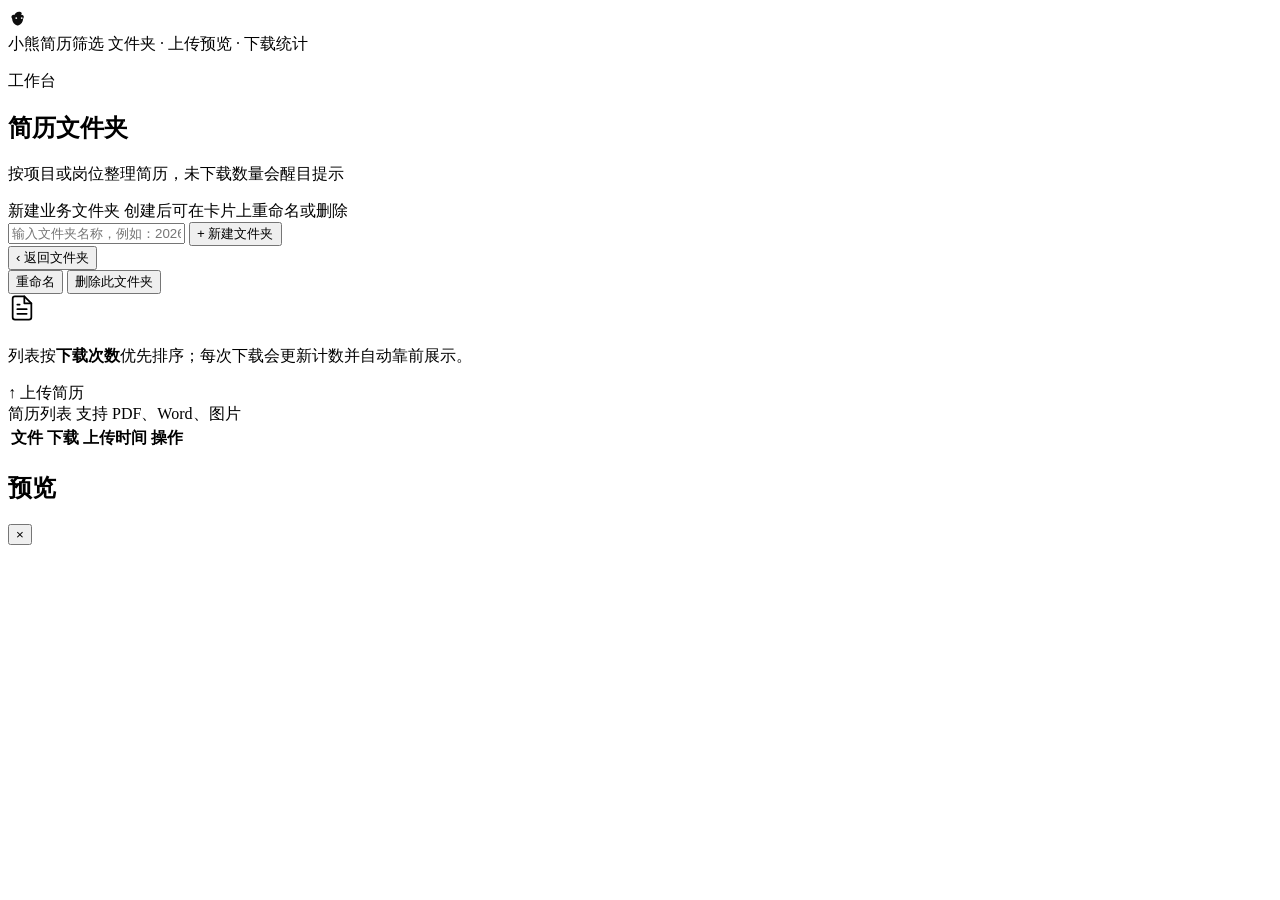
==== commit 5afe1163: "feat: /jianli 前缀挂载应用；SQLite 独立至 db/ 并支持 APP_DB_PATH - 根路径重定向到 /jianli/，静态与 API 均在 /jianli 下 - 前端静态与 " ====
--- a/static/index.html
+++ b/static/index.html
@@ -11,7 +11,7 @@
       href="https://fonts.googleapis.com/css2?family=Plus+Jakarta+Sans:ital,wght@0,400;0,500;0,600;0,700;0,800;1,500&display=swap"
       rel="stylesheet"
     />
-    <link rel="stylesheet" href="/static/styles.css" />
+    <link rel="stylesheet" href="/jianli/static/styles.css" />
   </head>
   <body>
     <div class="bg-mesh" aria-hidden="true"></div>
@@ -162,6 +162,6 @@
     </div>
 
     <div id="toast" class="toast" role="status"></div>
-    <script src="/static/app.js"></script>
+    <script src="/jianli/static/app.js"></script>
   </body>
 </html>
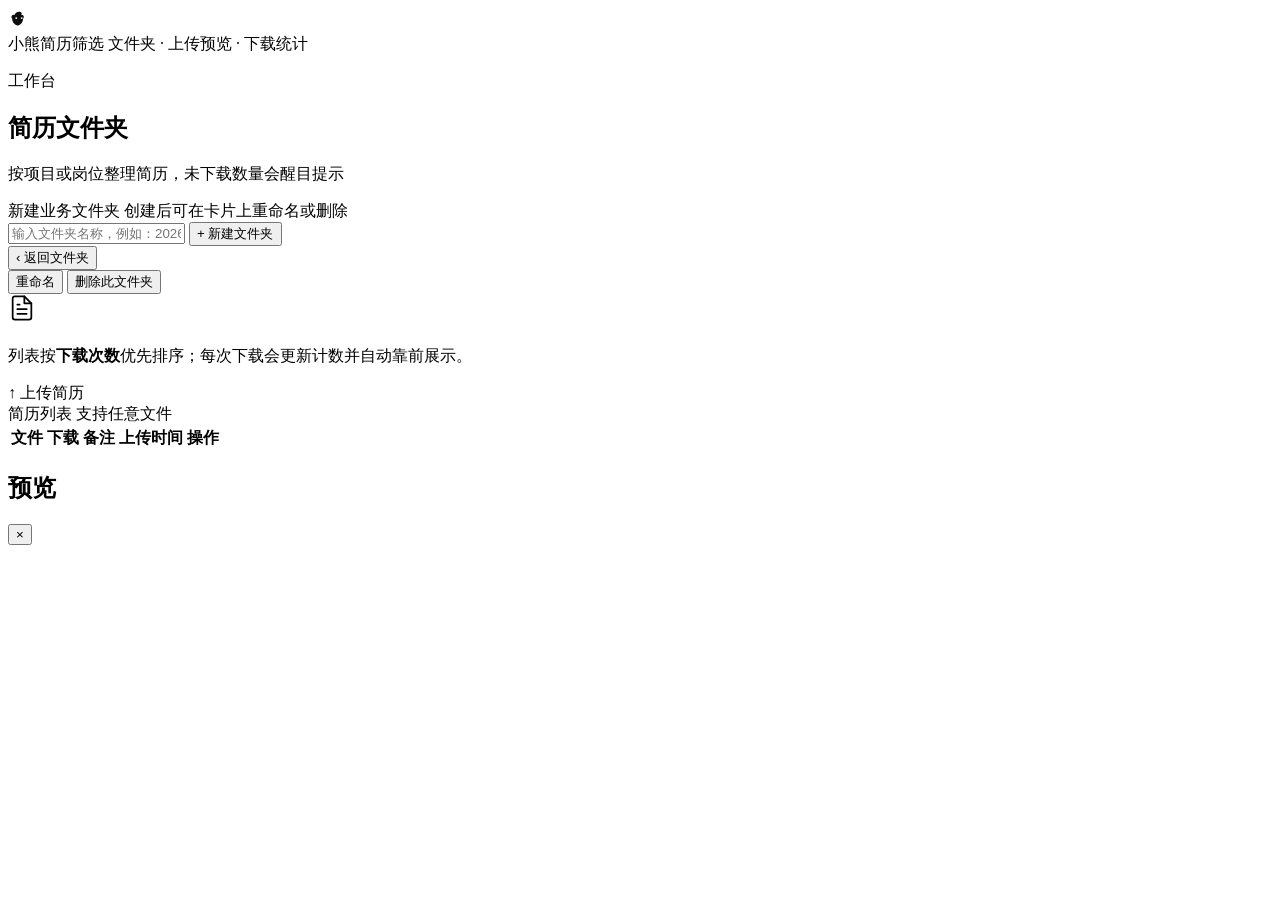
==== commit 1f2319c9: "feat: 简历备注与作品、管理页初始化 SQL、列表按创建时间排序 - resumes.remark、resume_attachments；附件目录；历史库 ALTER 兼容 - 前端：作品上传/列" ====
--- a/static/index.html
+++ b/static/index.html
@@ -121,7 +121,7 @@
             <label id="resume-upload-label" class="btn btn-primary btn-upload">
               <span class="btn-icon" aria-hidden="true">↑</span>
               上传简历
-              <input id="file-upload" type="file" hidden accept=".pdf,.doc,.docx,.png,.jpg,.jpeg,.webp" />
+              <input id="file-upload" type="file" hidden />
             </label>
           </div>
         </div>
@@ -130,7 +130,7 @@
             <div class="list-shell-head">
             <div class="list-shell-head-main">
               <span id="list-shell-title" class="list-shell-title">简历列表</span>
-              <span id="list-shell-hint" class="list-shell-hint">支持 PDF、Word、图片</span>
+              <span id="list-shell-hint" class="list-shell-hint">支持任意文件</span>
             </div>
           </div>
           <div class="table-wrap">
@@ -139,6 +139,7 @@
                 <tr id="resume-thead-row">
                   <th class="col-file">文件</th>
                   <th class="col-num">下载</th>
+                  <th class="col-remark">备注</th>
                   <th class="col-time">上传时间</th>
                   <th class="col-actions">操作</th>
                 </tr>
@@ -162,6 +163,7 @@
     </div>
 
     <div id="toast" class="toast" role="status"></div>
+    <input id="attachment-upload" type="file" hidden />
     <script src="/jianli/static/app.js"></script>
   </body>
 </html>
